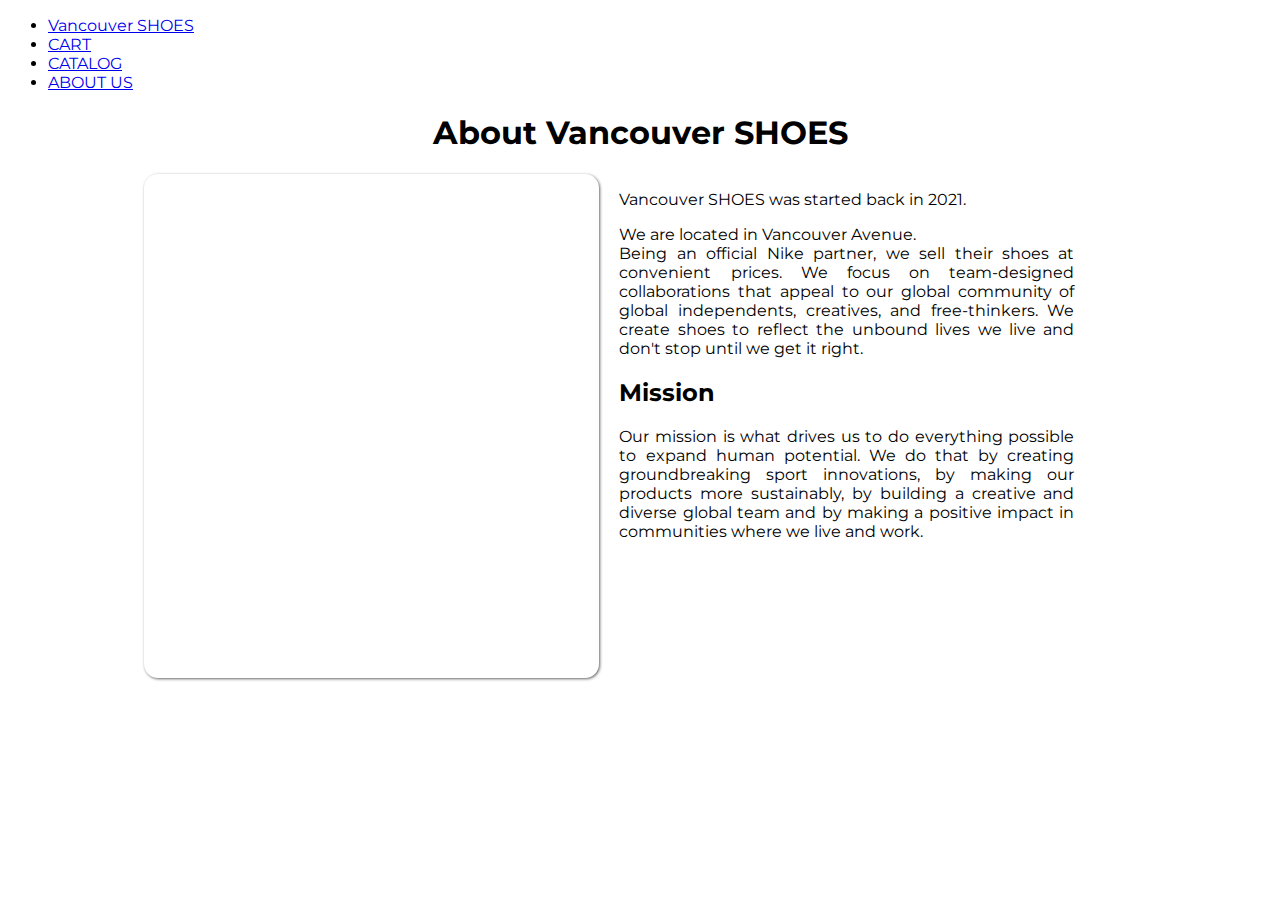
==== HTML/about-us.html @ 8f44f4de "Add html pages" ====
<!DOCTYPE html>
<html lang="en">
  <head>
    <meta charset="UTF-8" />
    <meta name="viewport" content="width=device-width, initial-scale=1.0" />

    <meta http-equiv="X-UA-Compatible" content="ie=edge" />
    <title>About Us</title>
    <link rel="stylesheet" href="../css/navbar.css" />

    <link
      href="https://fonts.googleapis.com/css?family=Montserrat:400,700&display=swap"
      rel="stylesheet"
    />

    <link
      rel="stylesheet"
      href="https://use.fontawesome.com/releases/v5.6.3/css/all.css"
      integrity="sha384-UHRtZLI+pbxtHCWp1t77Bi1L4ZtiqrqD80Kn4Z8NTSRyMA2Fd33n5dQ8lWUE00s/"
      crossorigin="anonymous"
    />

  </head>
  <style>
    body {
      overflow-x: hidden;
      font-family: "Montserrat";
    }

    .mapouter {
      position: relative;
      text-align: right;
      border-radius: 14px;
    }
    .gmap_canvas {
      overflow: hidden;
      background: none !important;
      width: 100%;
      border-radius: 14px;
      box-shadow: 1px 1px 3px rgba(0, 0, 0, 0.6);
    }
    .row {
      display: flex;
      flex-direction: row;
      flex-wrap: wrap;
      margin: 0 10%;
    }
    .col {
      width: 45%;
      margin: 0 10px 0 10px;
    }
    h1 {
      text-align: center;
    }

    #about-us,
    h1 {
      font-family: "Montserrat";
    }
    
    nav {
      position: relative;
      background: transparent;
    }
    p {
      text-align: justify;
    }
    figure > img {
      width: 500px;
      height: 500px;
      object-fit: cover;
      box-shadow: 1px 1px 4px rgba(0, 0, 0, 0.6);
      border-radius: 7px;
    }
  </style>
  <body>
    <div class="se-pre-con"></div>
    <nav>
      <ul>
        <li class="primary-nav">
          <a href="#home">Vancouver SHOES</a>
        </li>
        <li class="secondary-nav">
          <a href="../HTML/checkout.html">
            <i class="fas fa-shopping-cart"></i> CART
          </a>
        </li>
        <li class="secondary-nav">
          <a href="../HTML/shop.html">CATALOG</a>
        </li>
        <li class="secondary-nav">
          <a href="../HTML/about-us.html">ABOUT US</a>
        </li>
      </ul>
    </nav>

    <h1>About Vancouver SHOES</h1>
    
    <div class="row">
      <section class="mapouter col">
        <div class="gmap_canvas">
          <iframe
            width="100%"
            height="500vw"
            id="gmap_canvas"
            src="https://maps.google.com/maps?q=Vancouver&t=&z=13&ie=UTF8&iwloc=&output=embed"
            frameborder="0"
            scrolling="no"
            marginheight="0"
            marginwidth="0"
          ></iframe>
        </div>
      </section>

      <section id="about-us" class="col">
        <p>
          Vancouver SHOES was started back in 2021.
        </p>
        <p>
          We are located in Vancouver Avenue. <br/> Being an
          official Nike partner, we sell their shoes at convenient prices. We
          focus on team-designed collaborations that appeal to our global
          community of global independents, creatives, and free-thinkers. We
          create shoes to reflect the unbound lives we live and don't stop until
          we get it right.
        </p>
        <h2>Mission</h2>
        <p>
          Our mission is what drives us to do everything possible to expand
          human potential. We do that by creating groundbreaking sport
          innovations, by making our products more sustainably, by building a
          creative and diverse global team and by making a positive impact in
          communities where we live and work.
        </p>
      </section>
    </div>

  </body>
</html>
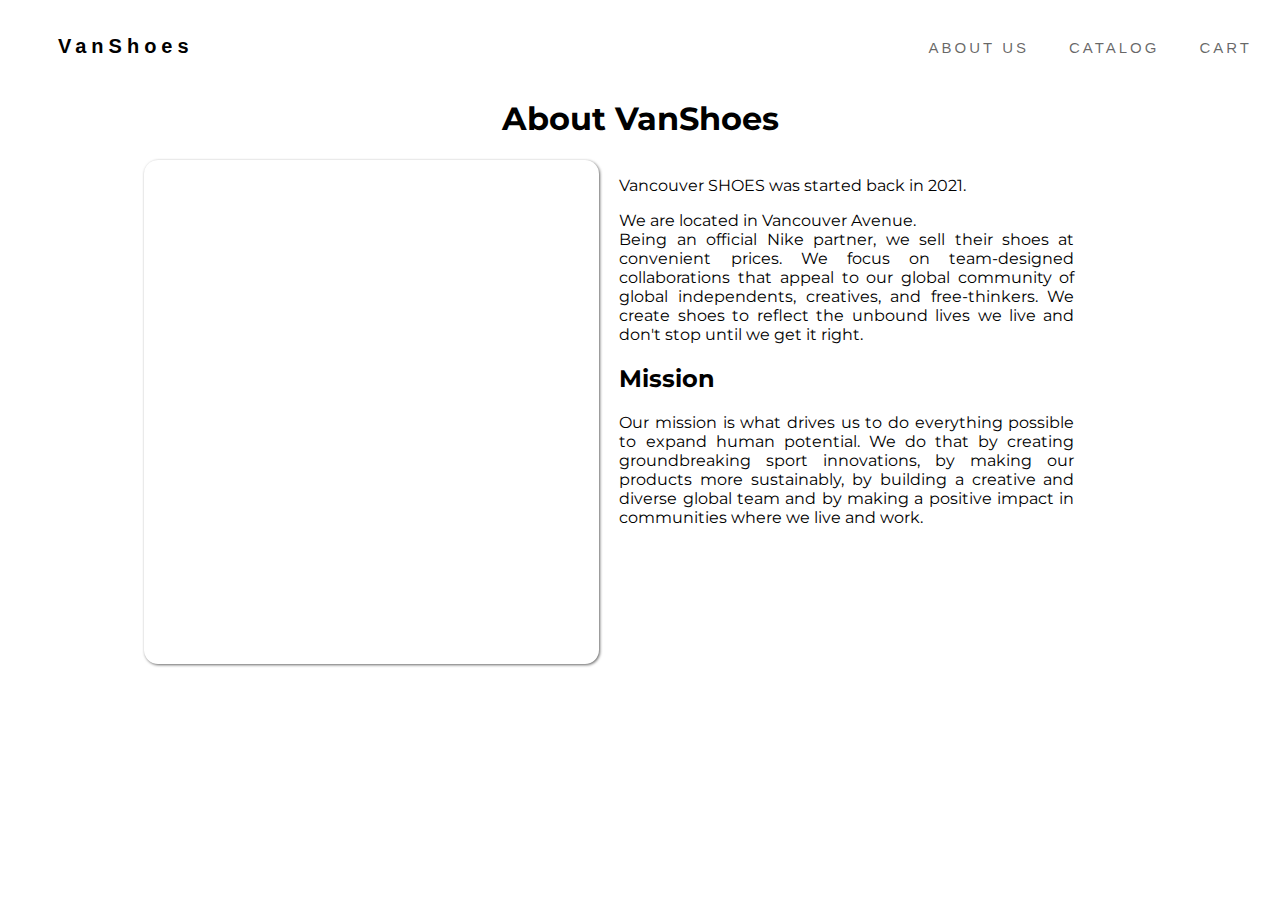
==== commit 237e54eb: "My changes" ====
--- a/HTML/about-us.html
+++ b/HTML/about-us.html
@@ -78,7 +78,7 @@
     <nav>
       <ul>
         <li class="primary-nav">
-          <a href="#home">Vancouver SHOES</a>
+          <a class="brand" href="#home">VanShoes</a>
         </li>
         <li class="secondary-nav">
           <a href="../HTML/checkout.html">
@@ -94,7 +94,7 @@
       </ul>
     </nav>
 
-    <h1>About Vancouver SHOES</h1>
+    <h1>About VanShoes</h1>
     
     <div class="row">
       <section class="mapouter col">
--- a/css/navbar.css
+++ b/css/navbar.css
@@ -0,0 +1,56 @@
+nav>ul>li {
+    display: inline-block;
+  }
+  
+  nav {
+    position: fixed;
+    top: 0;
+    width: 100%;
+    z-index: 1;
+    background-color: white;
+    overflow: auto;
+    padding: 10px 30px 20px 10px;
+  }
+  
+  .primary-nav {
+    float: left;
+    font-size: 20px;
+  }
+  
+  .primary-nav>a {
+    letter-spacing: 5px;
+  }
+  
+  .primary-nav>img {
+    width: 30px;
+  }
+  
+  .secondary-nav>a {
+    letter-spacing: 1px;
+    color: rgba(0, 0, 0, 0.6);
+    font-size: 15px;
+    letter-spacing: 3px;
+    padding-right: 20px;
+  }
+  
+  .secondary-nav {
+    float: right;
+    margin-right: 10px;
+    margin-left: 10px;
+    font-size: 20px;
+  }
+  
+  nav>ul>li>a {
+    color: black;
+    font-family: helvetica;
+    text-decoration: none;
+  }
+  
+  nav>ul>li>a:hover {
+    color: #cb4335;
+    transition: .7s ease;
+  }
+
+  .brand {
+    font-weight: bolder;
+  }